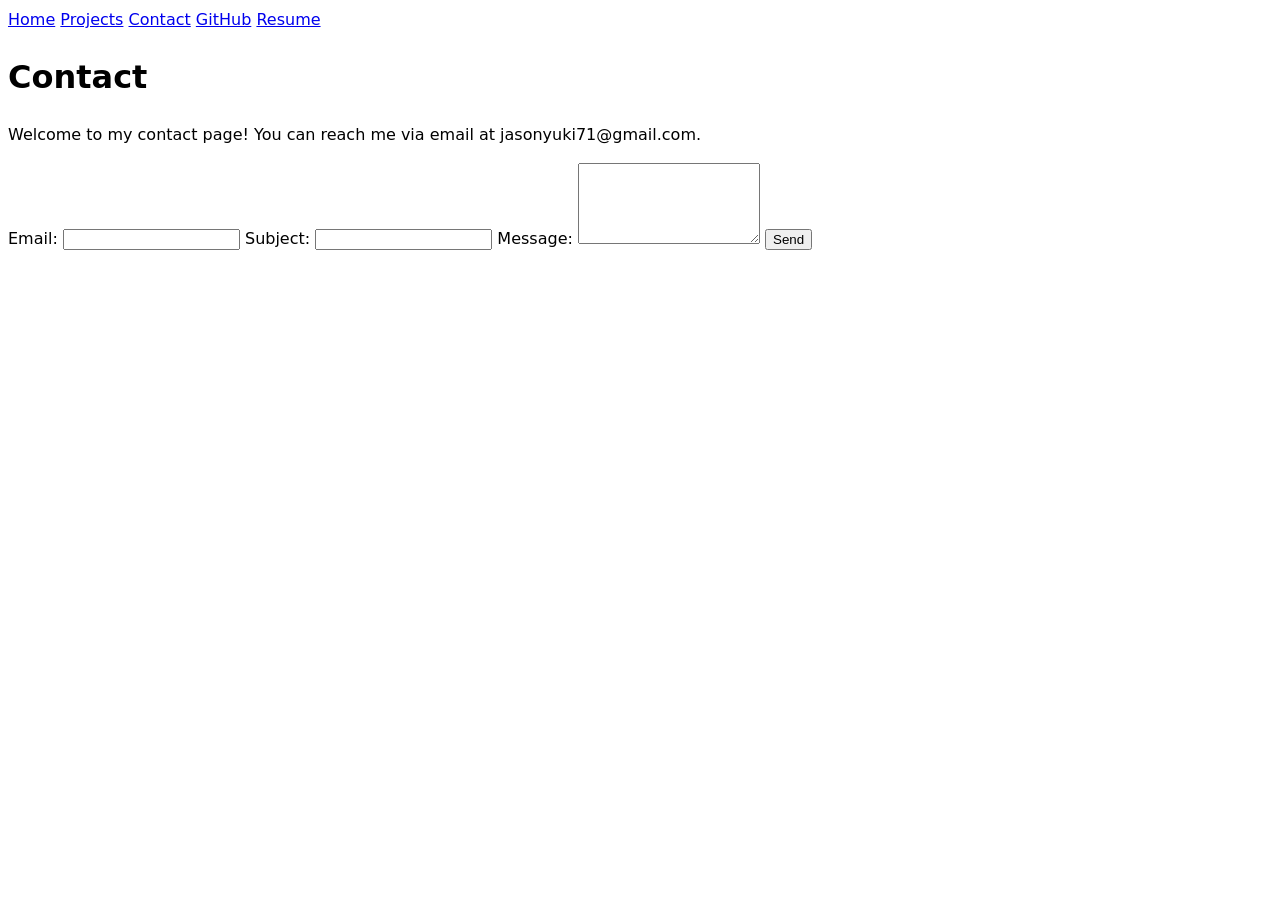
==== contact/index.html @ 26081c6c "Update index.html" ====
<!DOCTYPE html>
<html lang="en">
<head>
    <meta charset="UTF-8">
    <meta name="viewport" content="width=device-width, initial-scale=1.0">
    <title>Contact</title>
    <link rel="stylesheet" href="../style.css">
</head>
<body>
    <nav>
    <a href="../">Home</a>
    <a href="../projects/">Projects</a>
    <a href="../contact/">Contact</a>
    <a href="https://github.com/jasonyuki71" target="_blank"
        rel="noopener noreferrer">GitHub</a>
    <a href="../resume/">Resume</a>
    </nav>

    <h1>Contact</h1>
    <p>Welcome to my contact page! You can reach me via email at jasonyuki71@gmail.com.</p>
    <form action="mailto:hyho@ucsd.edu"
        method="POST"
        enctype="text/plain">

    <label>
        Email:
        <input type="email" name="email">
    </label>

    <label>
        Subject:
        <input name="subject">
    </label>

    <label>
        Message:
        <textarea name="body" rows="5"></textarea>
    </label>

    <button>Send</button>
</form>
</body>
</html>
---- style.css ----
body {
    font: 100%/1.5 system-ui;
}

img {
    max-width: 100%;
    height: auto;
}
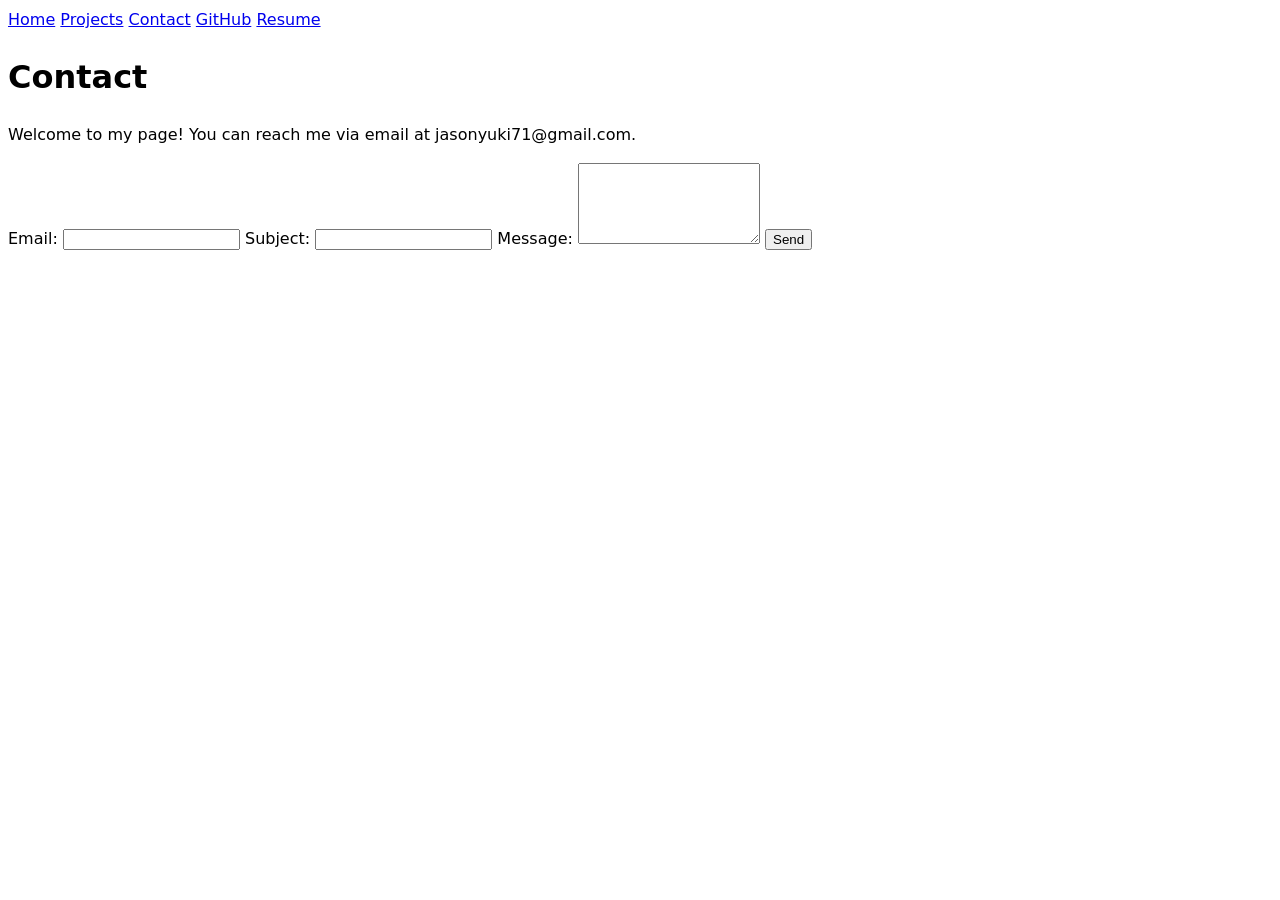
==== commit f411ca77: "Update index.html" ====
--- a/contact/index.html
+++ b/contact/index.html
@@ -17,8 +17,8 @@
     </nav>
 
     <h1>Contact</h1>
-    <p>Welcome to my contact page! You can reach me via email at jasonyuki71@gmail.com.</p>
-    <form action="mailto:hyho@ucsd.edu"
+    <p>Welcome to my page! You can reach me via email at jasonyuki71@gmail.com.</p>
+    <form action="mailto:jasonyuki71@gmail.com"
         method="POST"
         enctype="text/plain">
 
--- a/style.css
+++ b/style.css
@@ -3,6 +3,6 @@
 }
 
 img {
-    max-width: 100%;
+    max-width: 30%;
     height: auto;
 }
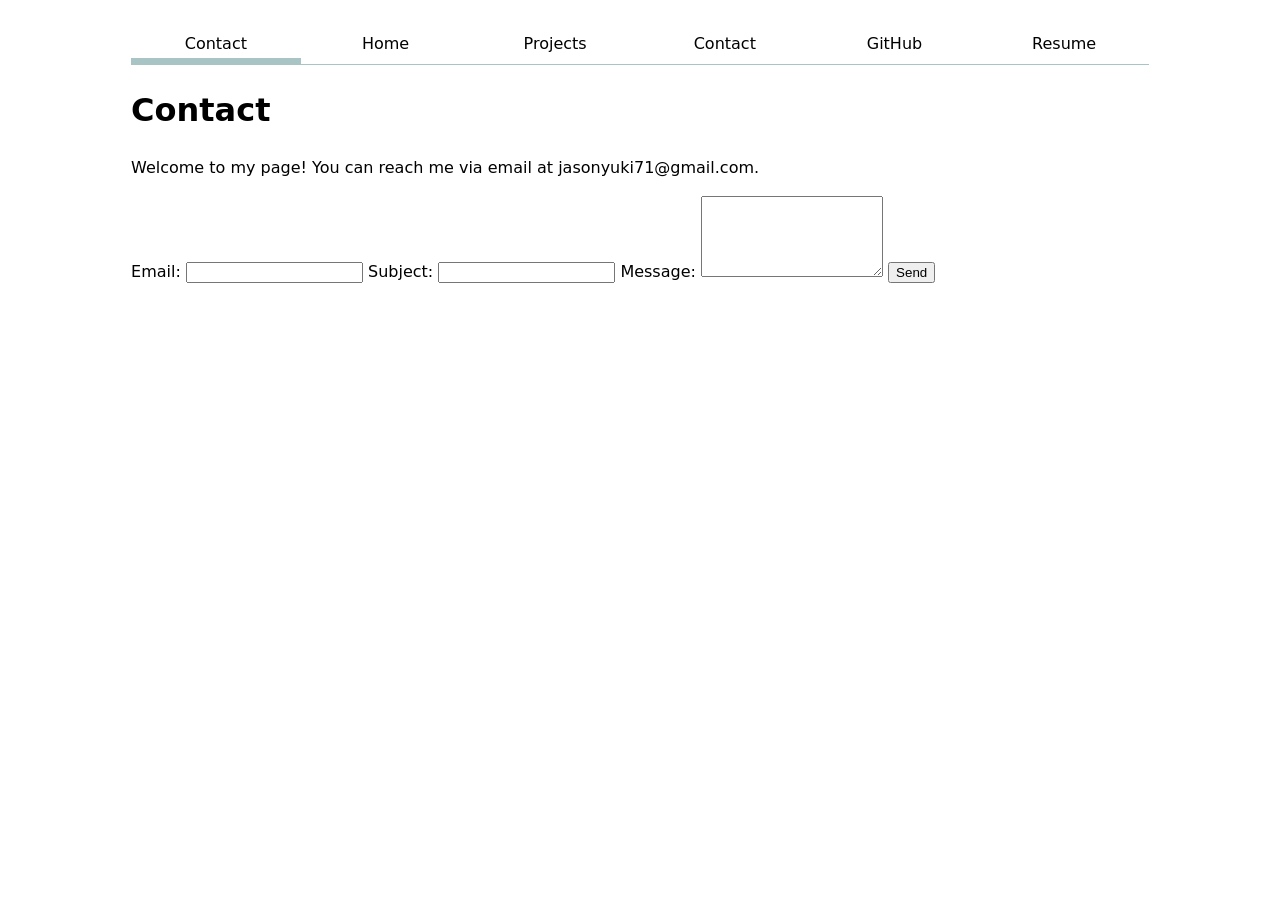
==== commit b83bf764: "Update style" ====
--- a/contact/index.html
+++ b/contact/index.html
@@ -8,6 +8,7 @@
 </head>
 <body>
     <nav>
+    <a href="../contact/" class="current">Contact</a>
     <a href="../">Home</a>
     <a href="../projects/">Projects</a>
     <a href="../contact/">Contact</a>
--- a/style.css
+++ b/style.css
@@ -1,8 +1,47 @@
 body {
     font: 100%/1.5 system-ui;
+    max-width: 100ch;
+    margin-inline: auto;
+    padding: 1em;
 }
 
 img {
-    max-width: 30%;
+    width: 30%;
+    max-width: 100%;
     height: auto;
+}
+
+/* Website accent color */
+:root {
+    --color-accent: oklch(65% 0.2 250);
+    accent-color: var(--color-accent);
+}
+
+/* Navigation layout */
+nav {
+    display: flex;
+    margin-bottom: 1em;
+    border-bottom: 1px solid oklch(80% 0.03 200);
+}
+
+/* Navigation links */
+nav a {
+    flex: 1;
+    text-decoration: none;
+    color: inherit;
+    text-align: center;
+    padding: 0.5em;
+}
+
+/* Current page */
+nav a.current {
+    border-bottom: 0.4em solid oklch(80% 0.03 200);
+    padding-bottom: 0.1em;
+}
+
+/* Link under the mouse */
+nav a:hover {
+    border-bottom: 0.4em solid var(--color-accent);
+    padding-bottom: 0.1em;
+    background-color: oklch(95% 0.02 250);
 }
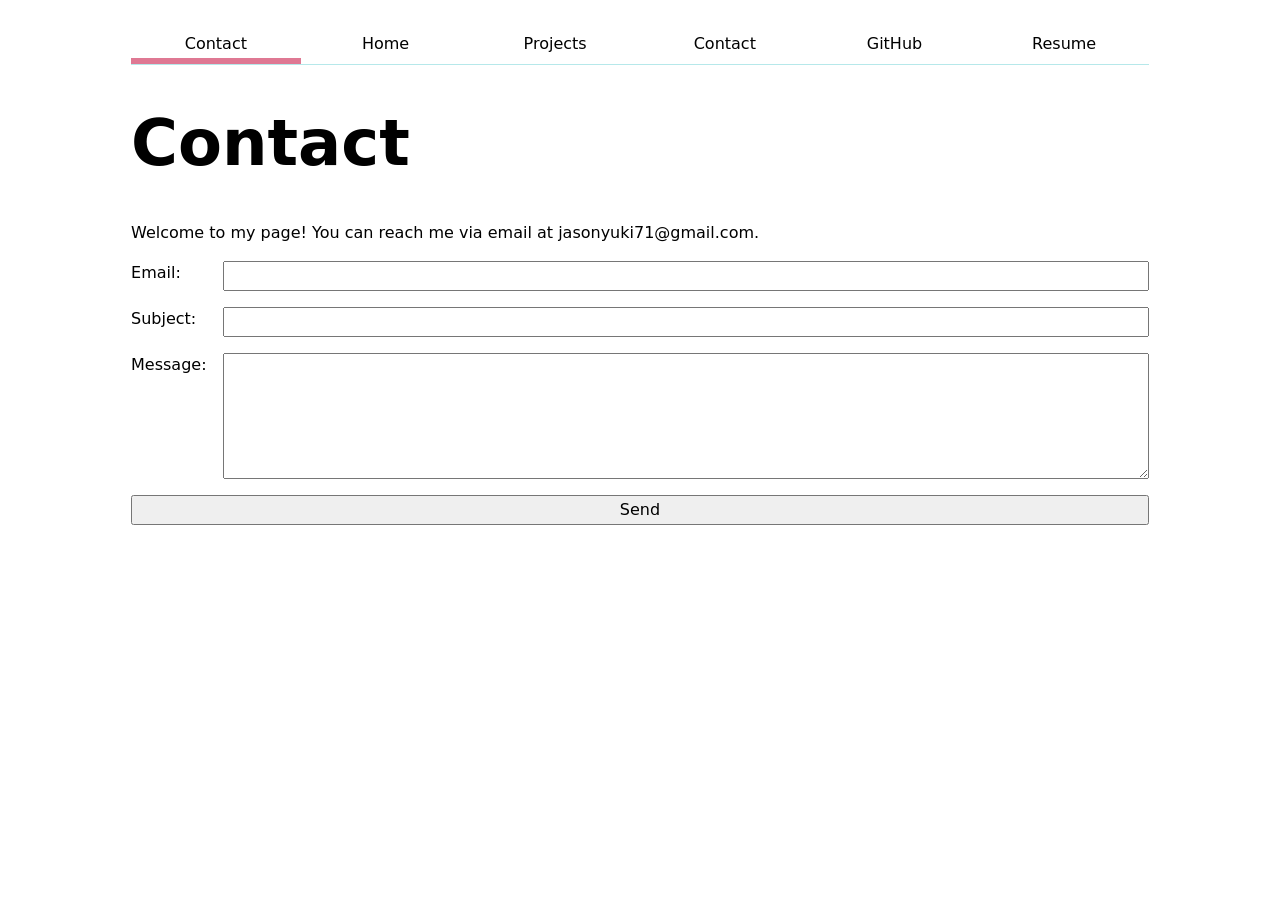
==== commit 9c08c49a: "update portfolio" ====
--- a/contact/index.html
+++ b/contact/index.html
@@ -5,6 +5,7 @@
     <meta name="viewport" content="width=device-width, initial-scale=1.0">
     <title>Contact</title>
     <link rel="stylesheet" href="../style.css">
+    <script type="module" src="../global.js"></script>
 </head>
 <body>
     <nav>
--- a/style.css
+++ b/style.css
@@ -1,3 +1,32 @@
+input,
+textarea,
+button {
+    font: inherit;
+}
+
+form {
+    display: grid;
+    grid-template-columns: auto 1fr;
+    gap: 1em;
+}
+
+form label {
+    display: grid;
+    grid-template-columns: subgrid;
+    grid-column: 1 / -1;
+}
+
+form button {
+    grid-column: 1 / -1;
+}
+
+form input,
+form textarea {
+    width: 100%;
+    min-width: 0;
+    box-sizing: border-box;
+}
+
 body {
     font: 100%/1.5 system-ui;
     max-width: 100ch;
@@ -6,14 +35,14 @@
 }
 
 img {
-    width: 30%;
+    width: 50%;
     max-width: 100%;
     height: auto;
 }
 
 /* Website accent color */
 :root {
-    --color-accent: oklch(65% 0.2 250);
+    --color-accent: oklch(70.567% 0.10693 81.274);
     accent-color: var(--color-accent);
 }
 
@@ -21,7 +50,7 @@
 nav {
     display: flex;
     margin-bottom: 1em;
-    border-bottom: 1px solid oklch(80% 0.03 200);
+    border-bottom: 1px solid oklch(89.7% 0.05134 199.431);
 }
 
 /* Navigation links */
@@ -35,7 +64,7 @@
 
 /* Current page */
 nav a.current {
-    border-bottom: 0.4em solid oklch(80% 0.03 200);
+    border-bottom: 0.4em solid oklch(69.515% 0.13047 4.286);
     padding-bottom: 0.1em;
 }
 
@@ -43,5 +72,86 @@
 nav a:hover {
     border-bottom: 0.4em solid var(--color-accent);
     padding-bottom: 0.1em;
-    background-color: oklch(95% 0.02 250);
+    background-color: oklch(94.442% 0.03101 340.365);
+}
+
+.projects {
+    display: grid;
+    grid-template-columns: repeat(auto-fill, minmax(15em, 1fr));
+    gap: 1em;
+}
+
+.projects article {
+    display: grid;
+    grid-template-rows: subgrid;
+    grid-row: span 3;
+}
+
+.projects h2 {
+    margin: 0;
+}
+
+.projects img {
+    width: 100%;
+    height: auto;
+}
+
+h1 {
+    font-size: 400%;
+}
+
+h1,
+h2,
+h3,
+h4,
+h5,
+h6 {
+    line-height: 1.1;
+    text-wrap: balance;
+}
+
+/* Resume title */
+.resume h1 {
+    font-size: 250%;
+    --color-accent: oklch(70.567% 0.10693 81.274);
+    color: var(--color-accent);
+}   
+
+/* Space between sections */
+.resume section {
+    margin-block: 2em;
+}
+
+/* Section headings */
+.resume h2 {
+    border-bottom: 2px solid var(--color-accent);
+    padding-bottom: 0.3em;
+}
+
+/* Individual education or project entries */
+.resume article {
+    margin-block: 1em;
+}
+
+.resume h3 {
+    margin-bottom: 0.3em;
+}
+
+.resume p {
+    margin-block: 0.5em;
+}
+
+/* Space between bullet points */
+.resume li {
+    margin-bottom: 0.5em;
+}
+
+/* Dates */
+.resume time {
+    color: #541010;
+}
+
+/* Links inside resume sections */
+.resume section a {
+    color: var(--color-accent);
 }
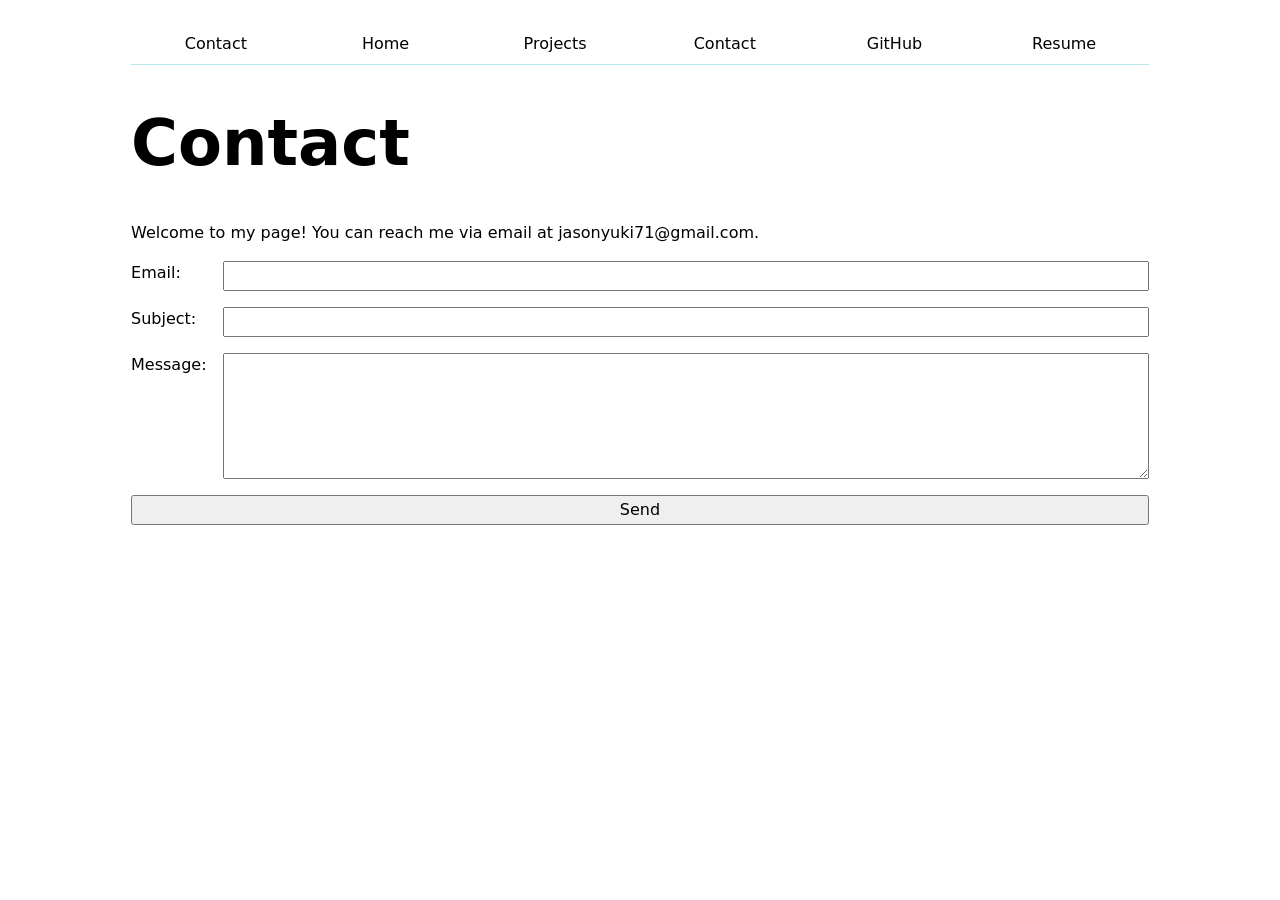
==== commit 537baf0a: "update" ====
--- a/contact/index.html
+++ b/contact/index.html
@@ -9,7 +9,7 @@
 </head>
 <body>
     <nav>
-    <a href="../contact/" class="current">Contact</a>
+    <a href="../contact/">Contact</a>
     <a href="../">Home</a>
     <a href="../projects/">Projects</a>
     <a href="../contact/">Contact</a>
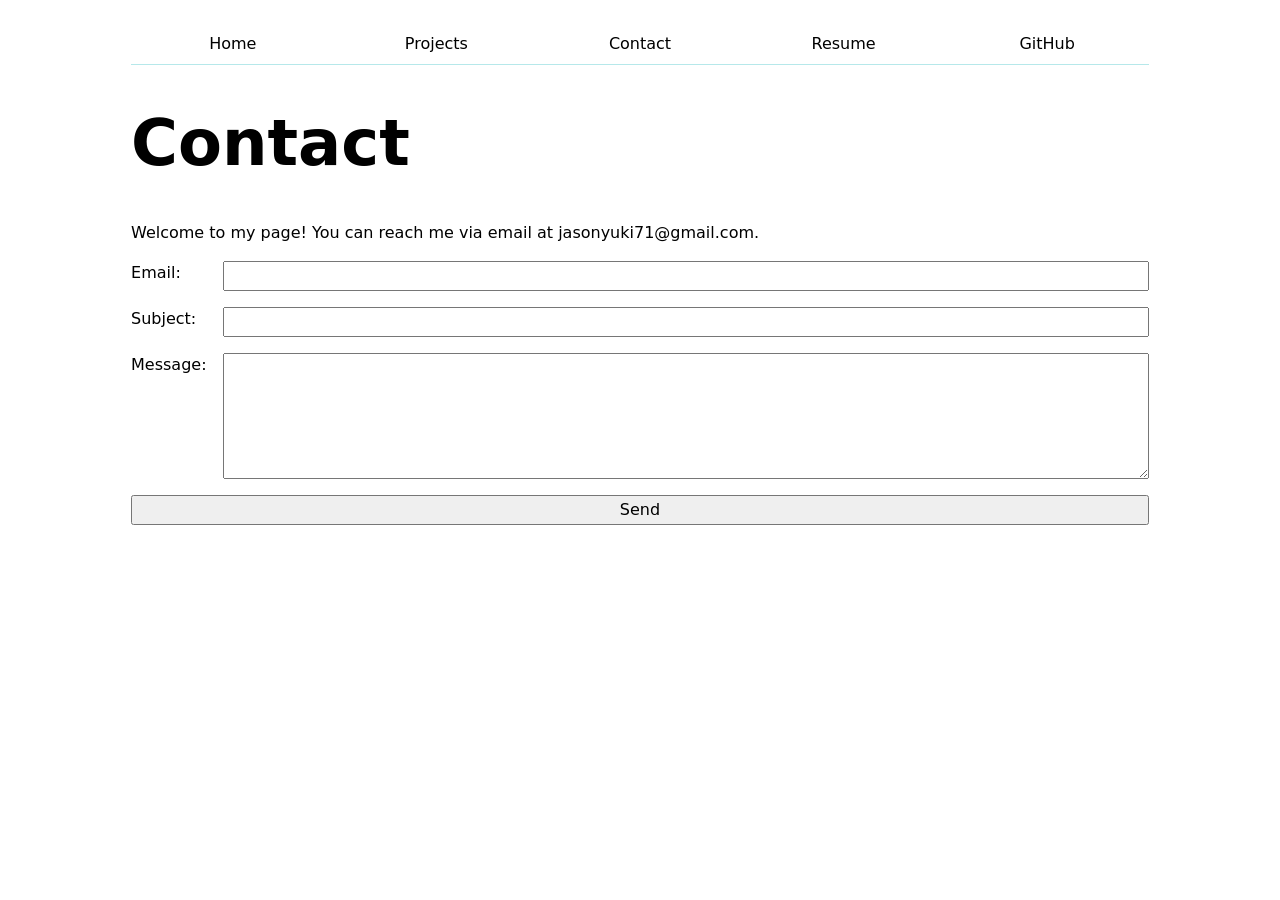
==== commit 283ee631: "lab3-step2" ====
--- a/contact/index.html
+++ b/contact/index.html
@@ -8,16 +8,6 @@
     <script type="module" src="../global.js"></script>
 </head>
 <body>
-    <nav>
-    <a href="../contact/">Contact</a>
-    <a href="../">Home</a>
-    <a href="../projects/">Projects</a>
-    <a href="../contact/">Contact</a>
-    <a href="https://github.com/jasonyuki71" target="_blank"
-        rel="noopener noreferrer">GitHub</a>
-    <a href="../resume/">Resume</a>
-    </nav>
-
     <h1>Contact</h1>
     <p>Welcome to my page! You can reach me via email at jasonyuki71@gmail.com.</p>
     <form action="mailto:jasonyuki71@gmail.com"
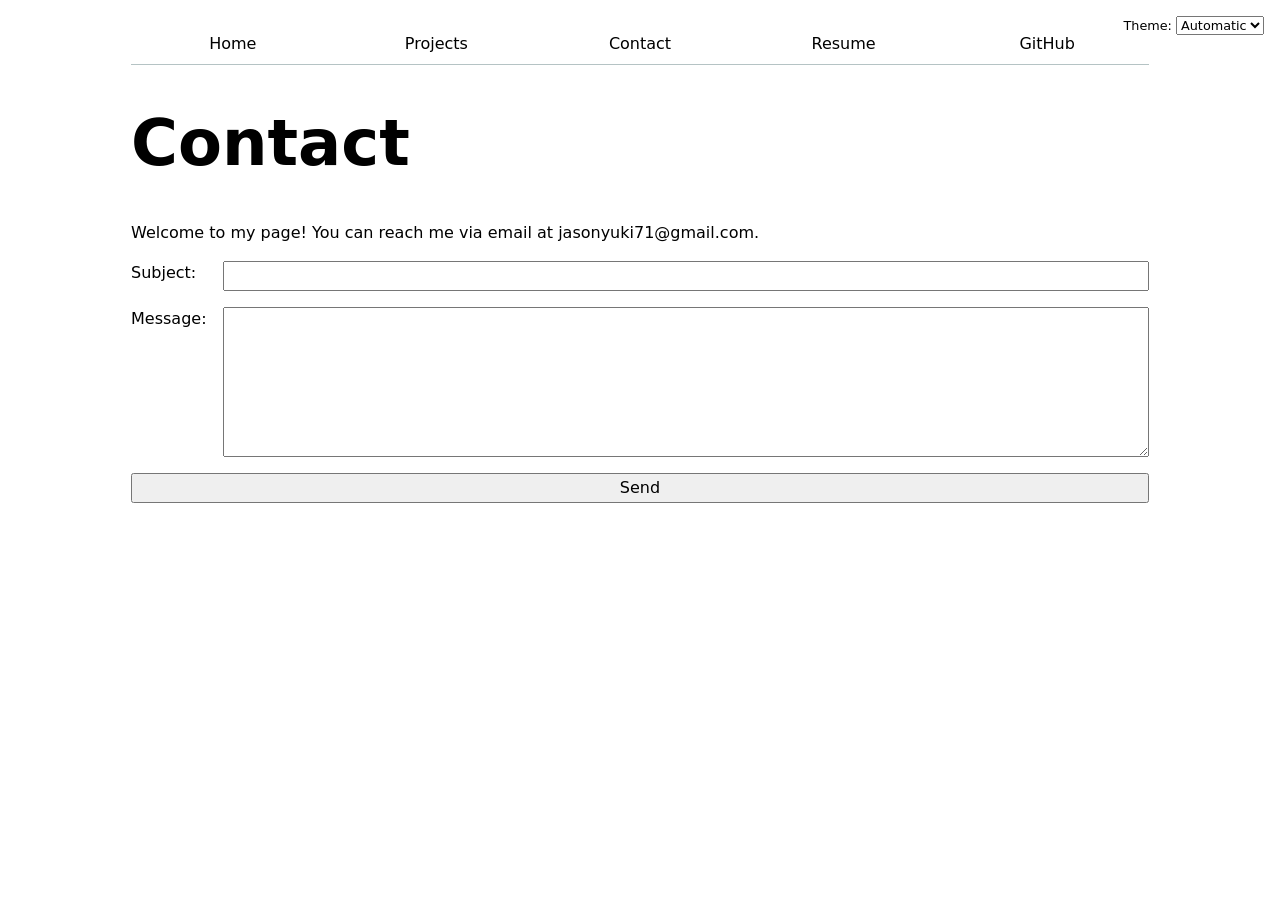
==== commit 88036e98: "update contact" ====
--- a/contact/index.html
+++ b/contact/index.html
@@ -9,27 +9,19 @@
 </head>
 <body>
     <h1>Contact</h1>
-    <p>Welcome to my page! You can reach me via email at jasonyuki71@gmail.com.</p>
-    <form action="mailto:jasonyuki71@gmail.com"
-        method="POST"
-        enctype="text/plain">
-
-    <label>
-        Email:
-        <input type="email" name="email">
-    </label>
-
+        <p>Welcome to my page! You can reach me via email at jasonyuki71@gmail.com.</p>
+    <form action="mailto:hyho@ucsd.edu">
     <label>
         Subject:
-        <input name="subject">
+        <input type="text" name="subject" required>
     </label>
 
     <label>
         Message:
-        <textarea name="body" rows="5"></textarea>
+        <textarea name="body" rows="6" required></textarea>
     </label>
 
-    <button>Send</button>
+    <button type="submit">Send</button>
 </form>
 </body>
 </html>
--- a/style.css
+++ b/style.css
@@ -50,7 +50,8 @@
 nav {
     display: flex;
     margin-bottom: 1em;
-    border-bottom: 1px solid oklch(89.7% 0.05134 199.431);
+    --border-color: oklch(50% 10% 200 / 40%);
+    border-bottom: 1px solid var(--border-color);
 }
 
 /* Navigation links */
@@ -72,7 +73,11 @@
 nav a:hover {
     border-bottom: 0.4em solid var(--color-accent);
     padding-bottom: 0.1em;
-    background-color: oklch(94.442% 0.03101 340.365);
+    background-color: color-mix(
+    in oklch,
+    var(--color-accent),
+    canvas 85%
+    );
 }
 
 .projects {
@@ -148,10 +153,31 @@
 
 /* Dates */
 .resume time {
-    color: #541010;
+    color: color-mix(in oklch, canvastext 70%, canvas);
 }
 
 /* Links inside resume sections */
 .resume section a {
     color: var(--color-accent);
+}
+
+:root {
+    color-scheme: light dark;
+}
+
+body {
+    background-color: canvas;
+    color: canvastext;
+}
+
+/* Put the theme selector in the top-right corner. */
+.color-scheme {
+    position: absolute;
+    top: 1rem;
+    right: 1rem;
+    font-size: 80%;
+}
+
+select {
+    font: inherit;
 }
